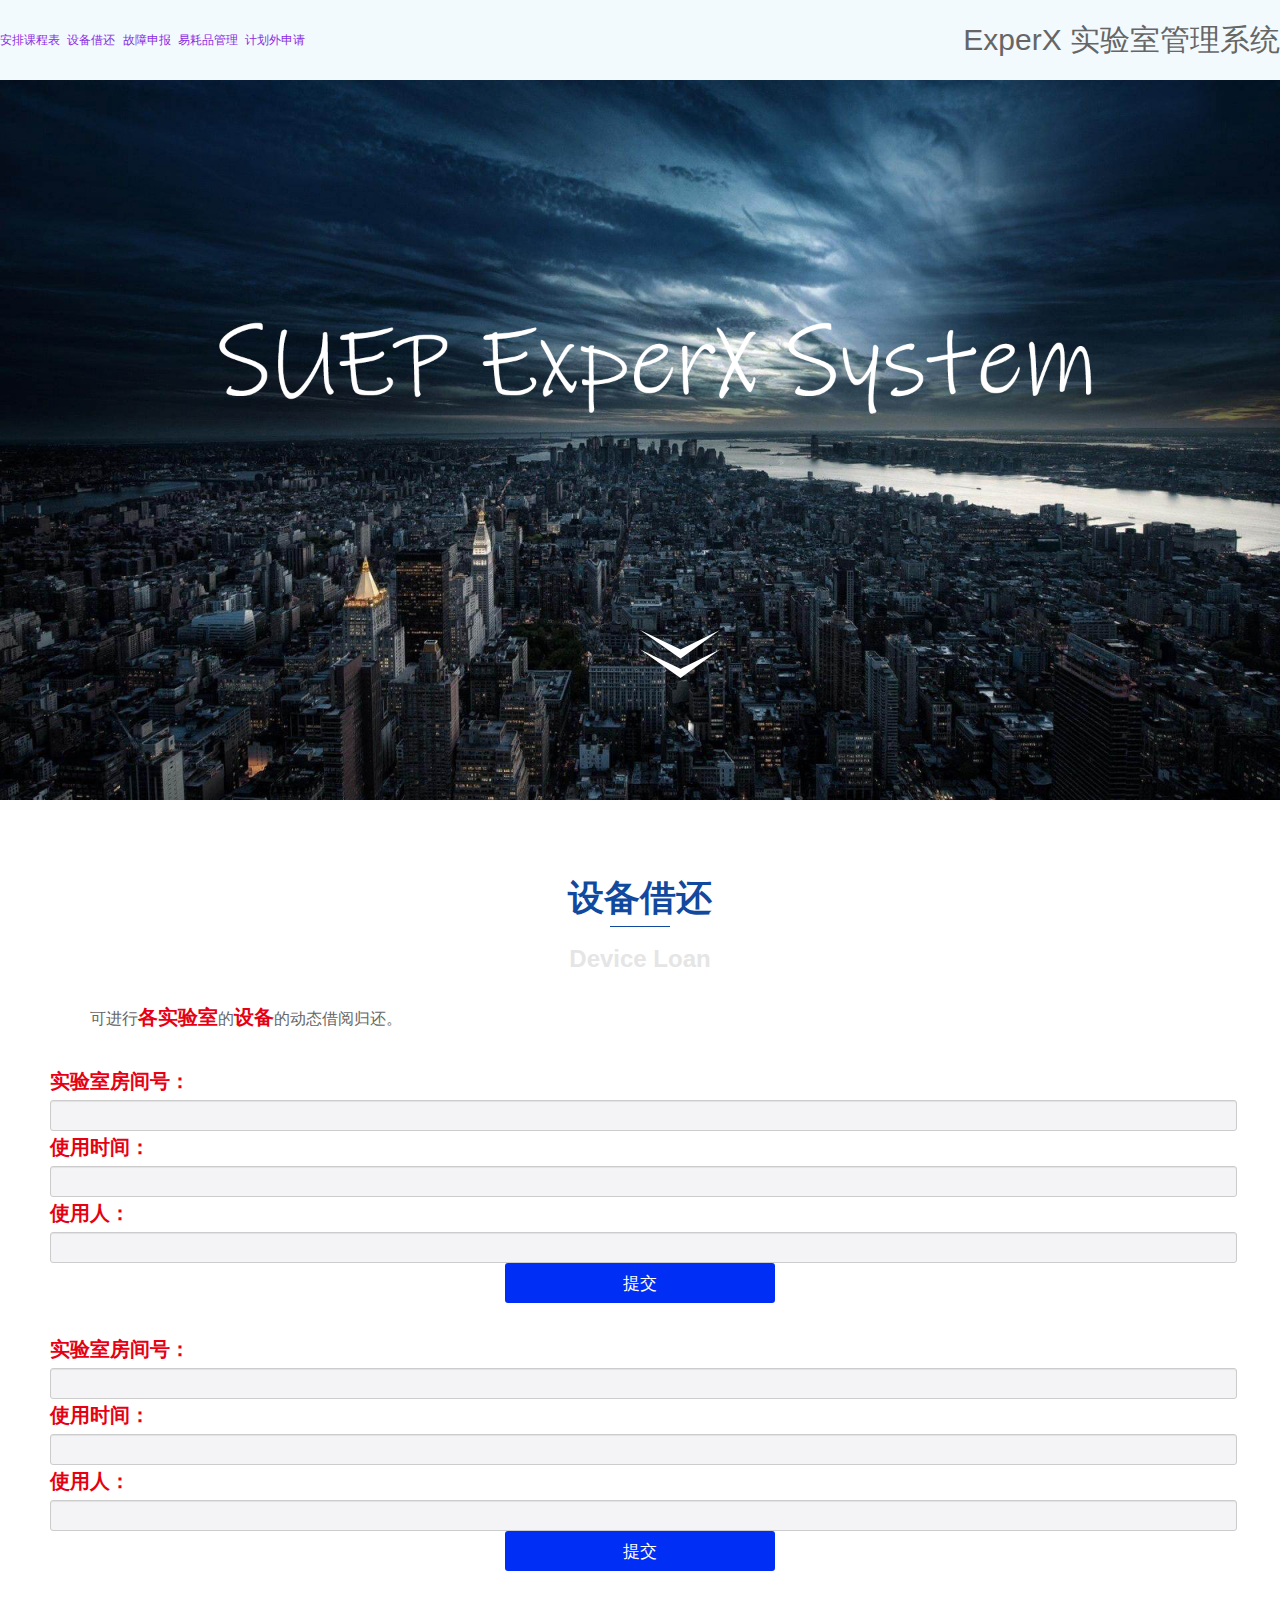
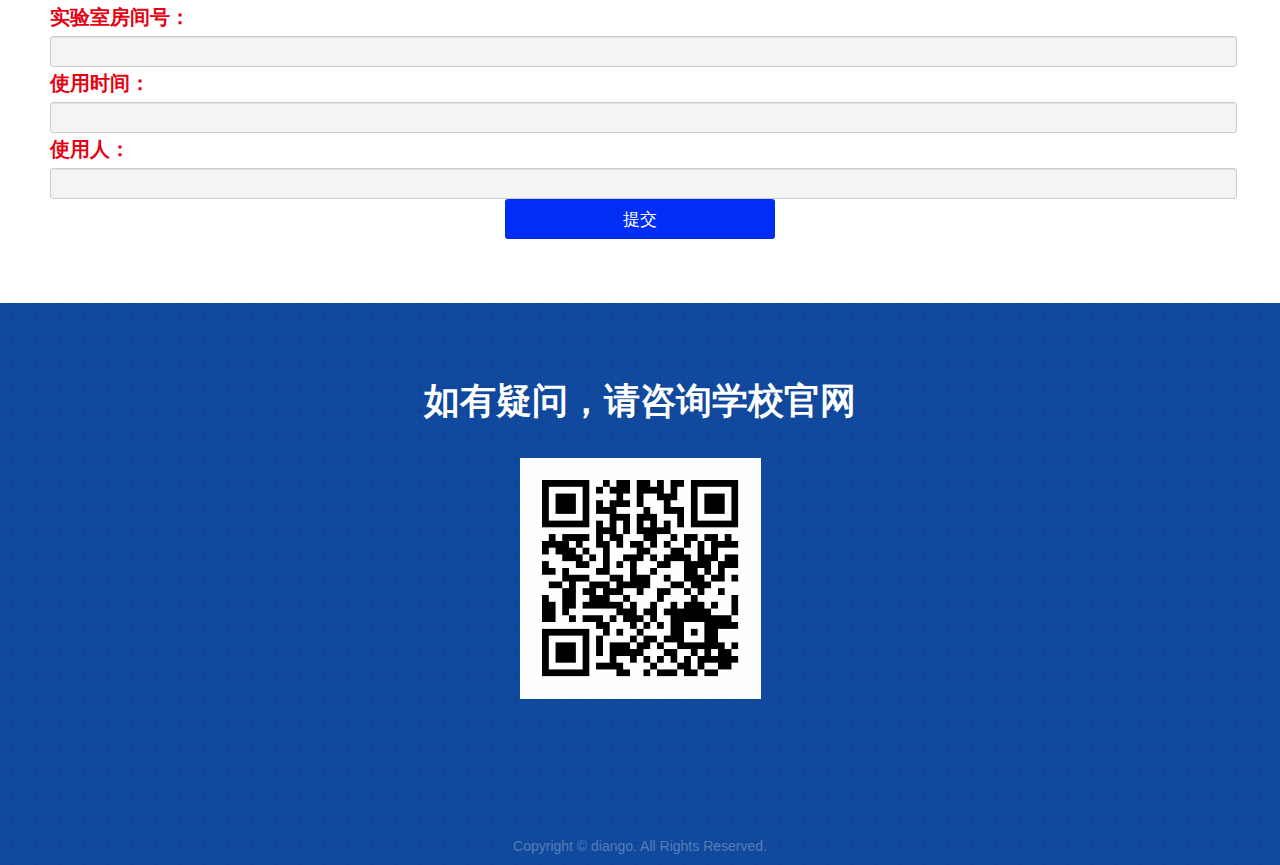
==== equipbr.html @ e17bd68e "init" ====
<!DOCTYPE html>
<html style="height: 100%">

<head lang="en">
    <meta charset="UTF-8">
    <meta name="viewport" content="width=device-width, initial-scale=1, user-scalable=no">
    <title>ExperX</title>
    <meta name="keywords" content="关键词">
    <link rel="stylesheet" href="css/swiper.css" />
    <link rel="stylesheet" href="css/index.css" />
    <link rel="stylesheet" href="css/phone.css" />
    <script src="js/rem.js"></script>
    <script src="js/swiper.js"></script>
    <script src="js/jquery.min.js"></script>
</head>

<body>
    <div class="header">
        <!-- <img src="img/logo.png"> -->
        <div class='contrl pc'>
            <ul>
                <li><a href="kcb.html">安排课程表</a></li>
                <li><a href="equipbr.html">设备借还</a></li>
                <li><a href="forerror.html">故障申报</a></li>
                <li><a href="yharrange.html">易耗品管理</a></li>
                <li><a href="outplan.html">计划外申请</a></li>
            </ul>
        </div>
        <h4 style="font-size:30px"><a href="index.html"> ExperX 实验室管理系统</a></h4>
        <!-- <div class="nav pc">
            <ul>
                <li><a href="#id1" class="nava">课程表</a></li>
                <li><a href="#id2" class="nava">账务文件</a></li>
                <li><a href="#id3" class="nava">设备查阅</a></li>
                <li><a href="#id4" class="nava">使用情况</a></li>
                <li><a href="#id5" class="nava">统计报表</a></li>
                <li><a href="#id6" class="nava">易耗审核</a></li>
                <li><a href="#id7" class="nava">消耗汇总</a></li>
            </ul>

        </div> -->

    </div>
    <div class="banner">
        <img src="img/banner.png">
    </div>
    <div class="slide pc">
        <img src="img/slidedown.png">
    </div>


    <div class="about part" id="id1">
        <div class="part-title">
            <h1>设备借还</h1>
            <p class="line"></p>
            <p class="en">Device Loan</p>
        </div>

        <p class="text">&nbsp; &nbsp; &nbsp; &nbsp; &nbsp;可进行<strong>各实验室</strong>的<strong>设备</strong>的动态借阅归还。

        </p>


        <!-- 不知道到时候实现返回的数据是啥样，从简还是  所以先这样8 -->
        <p class='text'>
            <strong>实验室房间号：</strong> <input type="text" name="roomid" class='input-text' />
            <strong>使用时间：</strong> <input type="text" name="time" class='input-text' />
            <strong>使用人：</strong> <input type="text" name="person" class='input-text' />
            <button type="submit" value="Submit" class="login-button" key=''>提交</button>

        </p>
        <p class='text'>
            <strong>实验室房间号：</strong> <input type="text" name="roomid" class='input-text' />
            <strong>使用时间：</strong> <input type="text" name="time" class='input-text' />
            <strong>使用人：</strong> <input type="text" name="person" class='input-text' />
            <button type="submit" value="Submit" class="login-button" key=''>提交</button>

        </p>
        <p class='text'>
            <strong>实验室房间号：</strong> <input type="text" name="roomid" class='input-text' />
            <strong>使用时间：</strong> <input type="text" name="time" class='input-text' />
            <strong>使用人：</strong> <input type="text" name="person" class='input-text' />
            <button type="submit" value="Submit" class="login-button" key=''>提交</button>

        </p>
        <br>
        <br>

        <br>
        <br>

    </div>

    <div class="footer">
        <h1>如有疑问，请咨询学校官网</h1>
        <img src="img/qrcode.png">

        <div class="copyright">Copyright © diango. All Rights Reserved.</div>
    </div>


</body>

<script>


</script>


</html>
---- css/index.css ----
html,
body,
div,
span,
applet,
object,
iframe,
h1,
h2,
h3,
h4,
h5,
h6,
p,
blockquote,
pre,
a,
abbr,
acronym,
address,
big,
cite,
code,
del,
dfn,
em,
img,
ins,
kbd,
q,
s,
samp,
small,
strike,
strong,
sub,
sup,
tt,
var,
b,
u,
i,
center,
dl,
dt,
dd,
ol,
ul,
li,
fieldset,
form,
label,
legend,
table,
caption,
tbody,
tfoot,
thead,
tr,
th,
td,
article,
aside,
canvas,
details,
embed,
figure,
figcaption,
footer,
header,
hgroup,
menu,
nav,
output,
ruby,
section,
summary,
time,
mark,
audio,
video {
    margin: 0;
    padding: 0;
    border: 0;
    font-size: 100%;
    font: inherit;
    vertical-align: baseline;
}

/* HTML5 display-role reset for older browsers */
article,
aside,
details,
figcaption,
figure,
footer,
header,
hgroup,
menu,
nav,
section {
    display: block;
}

* {
    outline: none;
}

.input-text {
    width: 100%;
    border: 1px solid #ccc;
    padding: 7px 0;
    background: #F4F4F7;
    border-radius: 3px;
    padding-left: 5px;
    -webkit-box-shadow: inset 0 1px 1px rgba(0, 0, 0, .075);
    box-shadow: inset 0 1px 1px rgba(0, 0, 0, .075);
    -webkit-transition: border-color ease-in-out .15s, -webkit-box-shadow ease-in-out .15s;
    -o-transition: border-color ease-in-out .15s, box-shadow ease-in-out .15s;
    transition: border-color ease-in-out .15s, box-shadow ease-in-out .15s
}

.input-text:focus {
    border-color: #66afe9;
    outline: 0;
    -webkit-box-shadow: inset 0 1px 1px rgba(0, 0, 0, .075), 0 0 8px rgba(102, 175, 233, .6);
    box-shadow: inset 0 1px 1px rgba(0, 0, 0, .075), 0 0 8px rgba(102, 175, 233, .6)
}

.login-button {
    /* 按钮美化 */
    width: 270px;
    /* 宽度 */
    height: 40px;
    /* 高度 */
    border-width: 0px;
    /* 边框宽度 */
    border-radius: 3px;
    /* 边框半径 */
    background: rgb(1, 46, 245);
    /* 背景颜色 */
    cursor: pointer;
    /* 鼠标移入按钮范围时出现手势 */
    outline: none;
    /* 不显示轮廓线 */
    font-family: Microsoft YaHei;
    /* 设置字体 */
    color: white;
    /* 字体颜色 */
    font-size: 17px;
    /* 字体大小 */
    display: block;
    margin: 0 auto
}

.login-button:hover {
    /* 鼠标移入按钮范围时改变颜色 */
    background: #5599FF;
}

body {
    line-height: 1;
    font-family: 'PingFang SC', 'Lantinghei SC', 'Microsoft YaHei', 'HanHei SC',
        'Helvetica Neue', 'Open Sans', Arial, 'Hiragino Sans GB', '微软雅黑',
        STHeiti, 'WenQuanYi Micro Hei', SimSun, 'Helvetica', sans-serif;
    color: #333;
}

ol,
ul {
    list-style: none;
}

blockquote,
q {
    quotes: none;
}

blockquote:before,
blockquote:after,
q:before,
q:after {
    content: '';
    content: none;
}

table {
    border-collapse: collapse;
    border-spacing: 0;
}

a,
.un,
.un:link,
.un:visited,
.un:hover,
.un:active {
    text-decoration: none;
    color: inherit;
}

body,
html {
    color: #666;
    background: #fff;
}

.slide {
    width: 100%;
    position: absolute;
    top: 70%;
    left: 50%;
}

.slide img {
    width: 80px;
    height: 48px;
}

.slide {
    display: inline-block;
    width: 30px;
    height: 30px;
    border-radius: 100%;
    animation-name: around;
    animation-duration: 1.5s;
    animation-timing-function: ease-in-out;
    /* animation-delay: 1s; */
    animation-iteration-count: infinite;
}

@keyframes around {
    from {
        transform: translateY(40px);
        opacity: 1;
    }

    to {
        transform: translateY(120px);
        opacity: 0;
    }
}

.mobile {
    display: none;
}

.banner {
    width: 100%;
    font-size: 0;
    padding-top: 80px;
}

.banner img {
    width: 100%;
}

body {
    min-width: 1200px;
    font-size: 0;
}

.part-title {
    padding-top: 80px;
    text-align: center;
    user-select: none;
}

.part-title h1 {
    font-size: 36px;
    font-weight: bold;
    color: rgba(16, 73, 157, 1);
}

.part-title .line {
    margin: 10px auto 0;
    width: 60px;
    height: 1px;
    background: rgba(16, 73, 157, 1);
}

.part-title .en {
    margin-top: 20px;
    font-size: 24px;
    font-weight: bold;
    color: rgba(229, 229, 229, 1);
}

.white {
    color: #fff !important;
}

.white-bg {
    background: #fff !important;
}

.about {
    margin: 0 auto;
    width: 1180px;
}

.about .text {
    margin-top: 30px;
    font-size: 16px;
    vertical-align: bottom;
    line-height: 32px;
}

.area .text {
    margin-top: 30px;
    font-size: 16px;
    vertical-align: bottom;
    line-height: 32px;
}

.area .text strong {
    color: #e60012;
    font-size: 20px;
    font-weight: bold;
}

.about .text strong {
    color: #e60012;
    font-size: 20px;
    font-weight: bold;
}

.about .honor-item {
    box-sizing: border-box;
    padding-left: 30px;
    width: 295px;
    height: 100px;
    display: inline-block;
    border: 1px solid #10499d;
}

.about .honor {
    font-size: 0;
    margin: 40px 0;
}

.about .honor-item:first-child {
    background: #10499d;
}

.about .honor-item .wrapper {
    width: 100%;
    height: 100%;
    display: flex;
    align-items: center;
}

.about .honor-item img {
    width: 48px;
    margin-right: 20px;
}

.about .honor-item p {
    font-size: 14px;
    line-height: 21px;
}

.about .honor-item p strong {
    font-size: 24px;
    font-weight: bold;
    color: rgba(51, 51, 51, 1);
}

.about .honor-item p span {
    color: rgba(153, 153, 153, 1);
}

.about .win {
    margin-top: 56px;
    font-size: 0;
}

.about .win-item {
    margin-left: 30px;
    display: inline-block;
    width: 268px;
    height: 191px;
    box-sizing: border-box;
    position: relative;
    border: 1px solid #e60012;
    vertical-align: top;
}

.about .win-item:first-child {
    margin-left: 12px;
}

.win-item img {
    padding-bottom: 10px;
    width: 24px;
    background: #fff;
    position: absolute;
    left: -12px;
    top: -12px;
}

.win-title {
    padding-left: 0.5em;
    padding-right: 1em;
    font-size: 16px;
    font-weight: bold;
    color: rgba(230, 0, 18, 1);
    position: absolute;
    left: 12px;
    top: -10px;
    background: #fff;
    line-height: 20px;
}

.win-item .wrapper {
    height: 100%;
    display: flex;
    justify-content: center;
    align-items: center;
    text-align: center;
    font-size: 14px;
    color: rgba(230, 0, 18, 1);
    line-height: 24px;
}

.area {
    margin-top: 87px auto;
    padding-top: 63px;
    min-height: 300px;
    background: #1a202b;

}

.area .wrapper {
    margin: 0 auto;
    width: 964px;
    font-size: 0;
}

.area img {
    width: 480px;
}

.area .content {
    padding-top: 36px;
    display: inline-block;
    margin-left: 60px;
    vertical-align: top;
}

.area .content .title {
    font-size: 48px;
    font-weight: bold;
    color: rgba(255, 255, 255, 1);
}

.area .content .line {
    margin-top: 30px;
    width: 140px;
    height: 2px;
    background: rgba(255, 255, 255, 1);
}

.area .content .text {
    margin-top: 50px;
    width: 423px;
    font-size: 24px;
    color: rgba(255, 255, 255, 1);
    line-height: 48px;
}

.area .mainzhangwu {
    display: table;
    margin: 0 auto
}

/* 添加 */
.zhangcontent {
    display: table;
    margin: 0 auto
}

.equipchayue {
    display: table;
    margin: 0 auto
}

.yihaosh {
    display: table;
    margin: 0 auto
}

.huizong {
    display: table;
    margin: 0 auto
}

.huizong .text {
    margin-top: 30px;
    font-size: 16px;
    vertical-align: bottom;
    line-height: 32px;
}

.huizong .text strong {
    color: #e60012;
    font-size: 20px;
    font-weight: bold;
}

.yihaosh .text {
    margin-top: 30px;
    font-size: 16px;
    vertical-align: bottom;
    line-height: 32px;
}

.yihaosh .text a {
    color: blueviolet;
    font-size: 20px bold;
}

.equipchayue .text {
    margin-top: 30px;
    font-size: 16px;
    vertical-align: bottom;
    line-height: 32px;
}

.equipchayue .text strong {
    color: #e60012;
    font-size: 20px;
    font-weight: bold;
}

.benefit-list .content {
    padding-top: 36px;
    display: inline-block;
    margin-left: 5px;
    vertical-align: top;
}

.benefit-list .content .text {
    margin-top: 10px;
    font-size: 12px;
    vertical-align: bottom;
    line-height: 10px;
}

.fenbu {
    margin: 0 auto;
    display: block;
    max-width: 1380px;
    width: 100%;
}

.proj {
    background: #f3fafe;
    position: relative;
    padding-bottom: 80px;
}

.proj-item {
    width: 280px;
    /*设为固定值*/
    background: white;
    text-align: center;
    height: 328px;
}

.proj-item img {
    width: 260px;
    height: 172px;
    margin-top: 10px;
}

.proj-item h1 {
    font-size: 14px;
    font-weight: bold;
    color: rgba(51, 51, 51, 1);
    line-height: 18px;
    padding: 10px 0;
}

.proj-item p {
    font-size: 12px;
    font-weight: 400;
    color: rgba(51, 51, 51, 1);
    line-height: 22px;
    width: 270px;
    margin: auto;
}

.proj-swiper {
    margin: 40px auto 0;
    width: 1180px;
    overflow: hidden;
}

.proj-button-prev {
    width: 60px;
    height: 60px;
    background: url(../img/right.png) no-repeat;
    background-size: cover;
    position: absolute;
    top: 334px;
    right: 50%;
    transform: rotate(180deg) translate(610px, 0px);
}

.proj-button-next {
    width: 60px;
    height: 60px;
    background: url(../img/right.png) no-repeat;
    background-size: cover;
    position: absolute;
    top: 334px;
    right: 50%;
    transform: translate(670px, 0px);
}

.culture img {
    display: block;
    width: 1180px;
    margin: 67px auto 51px;
}

.manage {
    background: rgba(243, 250, 254, 1);
    padding-bottom: 82px;
}

.manage .text {
    margin: 18px auto 0;
    width: 796px;
    font-size: 18px;
    line-height: 28px;
    text-align: center;
}

.manage .pasce {
    margin: 40px auto 0;
    display: block;
    width: 499px;
}

.subtitle {
    margin-top: 80px;
    font-size: 24px;
    font-weight: bold;
    color: rgba(16, 73, 157, 1);
    text-align: center;
}

.subline {
    margin: 11px auto 0;
    width: 80px;
    height: 1px;
    background: rgba(16, 73, 157, 1);
}

.manage .activity,
.manage .prod {
    margin: 40px auto 0;
    width: 1180px;
    display: flex;
    justify-content: space-between;
}

.manage .activity li {
    width: 280px;
    height: 236px;
    background: rgba(255, 255, 255, 1);
    border-radius: 4px;
}

.manage .activity li img {
    margin: 10px 10px 0;
    width: 260px;
}

.manage .activity li p {
    margin-top: 20px;
    font-size: 14px;
    font-weight: bold;
    color: rgba(51, 51, 51, 1);
    text-align: center;
}

.manage .prod li {
    width: 280px;
    height: 268px;
    background: rgba(255, 255, 255, 1);
    border-radius: 4px;
}

.manage .prod li img {
    margin: 10px 10px 0;
    width: 260px;
}

.manage .prod li h1 {
    margin-top: 20px;
    font-size: 14px;
    font-weight: bold;
    color: rgba(51, 51, 51, 1);
    text-align: center;
}

.manage .prod li p {
    margin-top: 14px;
    font-size: 12px;
    text-align: center;
}

.plan {
    margin: 0 auto;
    width: 1180px;
    padding-bottom: 133px;
}

.plan .text {
    margin-top: 40px;
    font-size: 16px;
    line-height: 24px;
}

.plan-list {
    display: flex;
    flex-wrap: wrap;
    justify-content: space-between;
}

.plan-list li {
    margin-top: 80px;
    width: 360px;
    font-size: 0;
}

.plan-list .index {
    display: inline-block;
    width: 80px;
    height: 80px;
    border-radius: 10px;
    line-height: 80px;
    text-align: center;
    vertical-align: top;
}

.plan-list .index img {
    width: 20px;
    vertical-align: middle;
}

.plan-list .content {
    margin-left: 20px;
    display: inline-block;
}

.plan-list .content h1 {
    font-size: 24px;
    font-weight: bold;
}

.plan-list .content p {
    margin-top: 10px;
    width: 260px;
    font-size: 14px;
    color: rgba(153, 153, 153, 1);
    line-height: 24px;
}

.plan-list li:nth-child(1) .index {
    background: #ffbb4e;
}

.plan-list li:nth-child(2) .index {
    background: #59d35d;
}

.plan-list li:nth-child(3) .index {
    background: #ff964d;
}

.plan-list li:nth-child(4) .index {
    background: #21d0c4;
}

.plan-list li:nth-child(5) .index {
    background: #e25454;
}

.plan-list li:nth-child(6) .index {
    background: #4d9fff;
}

.plan .pipe {
    margin-top: 40px;
    width: 100%;
}

.benefit {
    padding-bottom: 40px;
    background: url(../img/benefit.png) no-repeat;
    background-size: 100%;
    /* background-position: top; */
}

.benefit-list {
    margin: 80px auto 0;
    width: 1180px;
    display: flex;
    justify-content: space-between;
}

.benefit-list li {
    width: 280px;
    height: 406px;
    background: rgba(255, 255, 255, 1);
    border-radius: 4px;
    overflow: hidden;
}

.benefit-list li .title {
    height: 80px;
    line-height: 80px;
    text-align: center;
    font-size: 16px;
    font-weight: bold;
    color: rgba(255, 255, 255, 1);
}

.benefit-list li .content {
    padding: 20px 30px 0;
    font-size: 14px;
    color: rgba(0, 0, 0, 1);
    line-height: 24px;
}

.benefit-list li:nth-child(1) .title {
    background: #ffbb4e;
}

.benefit-list li:nth-child(2) .title {
    background: #59d35d;
}

.benefit-list li:nth-child(3) .title {
    background: #21d0c4;
}

.benefit-list li:nth-child(4) .title {
    background: #4d9fff;
}

.job {
    padding-bottom: 80px;
}

.job .detail {
    margin: 80px auto 0;
    width: 1180px;
    font-size: 0;
    display: flex;
    justify-content: space-between;
    color: #333;
}

.job .detail .item {
    width: 100%;
    height: 363px;
    background: rgba(240, 246, 255, 1);
    border-radius: 4px;
    box-sizing: border-box;
    padding: 40px 40px 0 40px;
}

.job .detail .item h1 {
    font-size: 24px;
    font-weight: bold;
}

.job .detail .item .list {
    margin-top: 20px;
}

.job .detail .item .list li {
    margin-top: 25px;
}

.job .detail .item .list li:first-child {
    margin-top: 0;
}

.job .detail .item .list li img {
    position: relative;
    top: 6px;
    width: 8px;
    vertical-align: top;
}

.job .detail .item .list li span {
    margin-left: 22px;
    font-size: 16px;
    font-weight: bold;
    vertical-align: top;
    line-height: 24px;
}

.job .detail .item .list li p {
    max-width: 369px;
    margin-left: 16px;
    display: inline-block;
    font-size: 16px;
    line-height: 24px;
    vertical-align: top;
}

.job .place {
    margin-top: 20px;
    text-align: center;
    font-size: 16px;
    color: rgba(16, 73, 157, 1);
}

.job .place2 {
    display: none;
}

.job .place strong {
    font-weight: bold;
}

.proc {
    margin-top: 1rem;
}

.proc {
    padding-bottom: 110px;
    background: #f3fafe;
}

.proc img {
    display: block;
    margin: 50px auto 0;
    width: 1062px;
}

.footer {
    height: 562px;
    background: url(../img/bg-block.png);
    background-size: 24px 24px;
    text-align: center;
    position: relative;
}

.footer h1 {
    padding-top: 80px;
    font-size: 36px;
    font-weight: bold;
    color: rgba(255, 255, 255, 1);
}

.footer img {
    width: 241px;
    margin-top: 39px;
}

.footer p {
    margin-top: 29px;
    font-size: 16px;
    color: rgba(255, 255, 255, 1);
}

.header {
    margin: 0 auto;
    width: 1200px;
    height: 80px;
    display: flex;
    justify-content: space-between;
    align-items: center;
    background: rgba(243, 250, 254, 1);
    width: 100%;
}

.header .contrl {
    width: 325px;
    height: 100%
}

.header .contrl ul {
    display: flex;
    justify-content: space-between;
    align-items: center;
    height: 100%;
    padding-right: 20px;
}

.header .contrl li {
    color: blueviolet;
    font-size: 12px;
    cursor: pointer;
    user-select: none;
}

.header .nav.pc {
    width: 690px;
    height: 100%;
}


.header {
    position: fixed;
    top: 0;
    left: 0;
    z-index: 99;
}

.nav.pc ul {
    display: flex;
    justify-content: space-between;
    align-items: center;
    height: 100%;
    padding-right: 20px;
}

.nav.pc li {
    font-size: 20px;
    cursor: pointer;
    user-select: none;
}

.copyright {
    position: absolute;
    left: 0;
    right: 0;
    margin: auto;
    bottom: 12px;
    text-align: center;
    font-size: 14px;
    color: rgba(255, 255, 255, 0.3);
}
---- css/phone.css ----
@media screen and (max-width: 776px) {
    html,
    body {
        width: 100%;
        min-width: 0;
        overflow-x: hidden;
        overflow-y: auto;
    }

    .pc {
        display: none;
    }

    .mobile {
        display: block;
    }
    .banner {
        padding-top: 1.24rem;
    }
    .nav-mobile-button {
        float: right;
        padding: 9px 10px;
        margin-top: 8px;
        margin-right: 15px;
        background-color: transparent;
        border: 1px solid transparent;
        outline: none;
    }
    .nav-mobile-button .icon-bar {
        display: block;
        margin-top: 4px;
        width: 22px;
        height: 3px;
        background: #2e14f4;
        border-radius: 1px;
    }
    /* 菜单栏 */

    a {
        text-decoration: none;
    }
    .left {
        float: left;
    }
    .right {
        float: right;
    }
    .clear {
        clear: both;
    }
    .mHeader {
        position: fixed;
        height: 50px;
        z-index: 100;
        width: 100%;
        /* background: black; */
        top: 0px;
        left: 0px;
    }
    .mIcon {
        width: 50px;
        height: 50px;
        padding: 3px 10px;
        position: fixed;
        right: 0;
        z-index: 200;
    }
    .controlIcon {
        display: block;
        width: 35px;
        height: 3px;
        margin-top: 8px;
        margin-bottom: 8px;
        transition: all 0.4s ease;
        background: #00c8fa;
    }
    .mIconActive .controlIcon:nth-child(1) {
        animation: 0.5s ease-out forwards animate1;
        -webkit-animation: 0.5s ease-out forwards animate1;
    }
    .mIconActive .controlIcon:nth-child(2) {
        opacity: 0;
    }
    .mIconActive .controlIcon:nth-child(3) {
        animation: 0.5s ease-out forwards animate2;
        -webkit-animation: 0.5s ease-out forwards animate2;
    }
    .mIconClose .controlIcon:nth-child(1) {
        animation: 0.5s ease-out forwards animate3;
        -webkit-animation: 0.5s ease-out forwards animate3;
    }
    .mIconClose .controlIcon:nth-child(2) {
        opacity: 1;
    }
    .mIconClose .controlIcon:nth-child(3) {
        animation: 0.5s ease-out forwards animate4;
        -webkit-animation: 0.5s ease-out forwards animate4;
    }
    @-webkit-keyframes animate1 {
        0% {
            -webkit-transform: rotate(0deg) translateY(0px);
        }
        100% {
            -webkit-transform: rotate(45deg) translateY(8px) translateX(8px);
        }
    }
    @keyframes animate1 {
        0% {
            transform: rotate(0deg) translateY(0px);
        }
        100% {
            transform: rotate(45deg) translateY(8px) translateX(8px);
        }
    }
    @-webkit-keyframes animate2 {
        0% {
            -webkit-transform: rotate(0deg) translateY(0px);
        }
        100% {
            -webkit-transform: rotate(-45deg) translateY(-8px) translateX(8px);
        }
    }
    @keyframes animate2 {
        0% {
            transform: rotate(0deg) translateY(0px);
        }
        100% {
            transform: rotate(-45deg) translateY(-8px) translateX(8px);
        }
    }
    @-webkit-keyframes animate3 {
        0% {
            -webkit-transform: rotate(45deg) translateY(8px) translateX(8px);
        }
        100% {
            -webkit-transform: rotate(0deg) translateY(0px);
        }
    }
    @keyframes animate3 {
        0% {
            transform: rotate(45deg) translateY(8px) translateX(8px);
        }
        100% {
            transform: rotate(0deg) translateY(0px);
        }
    }
    @-webkit-keyframes animate4 {
        0% {
            -webkit-transform: rotate(-45deg) translateY(-8px) translateX(8px);
        }
        100% {
            -webkit-transform: rotate(0deg) translateY(0px);
        }
    }
    @keyframes animate4 {
        0% {
            transform: rotate(-45deg) translateY(-8px) translateX(8px);
        }
        100% {
            transform: rotate(0deg) translateY(0px);
        }
    }
    .mLogo {
        width: 104px;
        height: 26px;
        margin: 10px auto;
        position: relative;
        z-index: 10;
    }
    .mLogo img {
        width: 104px;
        height: 26px;
    }
    .mMenu {
        position: fixed;
        top: 0px;
        padding-top: 50px;
        background: #10499d;
        z-index: 9;
        width: 100%;
        border-bottom-right-radius: 4px;
        border-top-right-radius: 4px;
        text-align: center;
    }
    .mMenu ul {
        padding-left: 0px;
        height: 100vh;
        display: flex;
        flex-direction: column;
        justify-content: center;
    }
    .mMenu ul li a {
        display: block;
        height: 50px;
        line-height: 50px;
        color: #dde1e4;
        text-decoration: none;
        padding-left: 10px;
    }

    /* .content {
        padding-top: 0.67rem;
        padding-left: 0.3rem;
        padding-right: 0.3rem;
        padding-bottom: 138px;
        margin: 0 auto;
        width: 100%;
        box-sizing: border-box;
        font-size: 0;
    } */

    .content-title {
        margin-bottom: 0.18rem;
        font-size: 0.36rem;
        font-weight: bold;
        color: #10499d;
        text-align: center;
    }

    .subtitle {
        margin-top: 0.8rem;
        font-size: 0.24rem;
        font-weight: bold;
        line-height: 0.36rem;
        color: #10499d;
        text-align: center;
    }
    .subline {
        margin: 0.11rem auto 0;
        width: 0.8rem;
        height: 0.02rem;
        background: rgba(16, 73, 157, 1);
    }
    .manage .activity,
    .manage .prod {
        margin: 0.72rem auto 0;
        width: 6.86rem;
        display: flex;
        justify-content: space-between;
        flex-wrap: wrap;
    }
    .manage .activity li img {
        margin: 0.12rem 0.12rem 0;
        width: 3.12rem;
    }
    .manage .activity li p {
        margin-top: 0.2rem;
        font-size: 0.168rem;
        font-weight: bold;
        color: rgba(51, 51, 51, 1);
        text-align: center;
    }
    .manage .prod li img {
        margin: 0.12rem 0.12rem 0;
        width: 3.12rem;
    }
    .manage .prod li h1 {
        margin-top: 0.12rem;
        font-size: 0.144rem;
        font-weight: bold;
        line-height: 0.264rem;
        color: rgba(51, 51, 51, 1);
        text-align: center;
    }
    .manage .prod li p {
        margin-top: 0.12rem;
        font-size: 0.144rem;
        text-align: center;
        max-width: 3.12rem;
    }
    .plan {
        margin: 0 auto;
        width: 100%;
    }
    .part-title {
        padding-top: 0.8rem;
        text-align: center;
        user-select: none;
    }

    .line {
        display: block;
        width: 0.72rem;
        height: 0.04rem;
        background: rgba(52, 134, 130, 1);
    }
    .proj {
        background: #f3fafe;
        position: relative;
        padding-bottom: 0.8rem;
    }
    .center {
        margin: 0.3rem auto 0;
    }

    .white {
        color: #fff;
    }

    .about {
        padding: 0 0.34rem 0.5rem 0.34rem;
        width: 100%;
        box-sizing: border-box;
    }

    .jianzhu {
        display: block;
        width: 2.82rem;
        margin: 0 auto 0.6rem;
        position: relative;
        top: -0.68rem;
    }

    .part-title {
        padding-top: 0.8rem;
        text-align: center;
        padding-bottom: 0.52rem;
    }
    .part-title h1 {
        font-size: 0.36rem;
        font-weight: bold;
        color: rgba(16, 73, 157, 1);
    }
    .part-title .line {
        margin: 0.1rem auto 0;
        width: 0.8rem;
        height: 0.01rem;
        background: rgba(16, 73, 157, 1);
    }
    .part-title .en {
        margin-top: 0.2rem;
        font-size: 0.24rem;
        font-weight: bold;
        color: rgba(229, 229, 229, 1);
    }
    .about .text {
        display: inline-block;
        width: 100%;
        vertical-align: top;
        margin-left: 0;
        color: #333333;
        font-size: 0.24rem;
        line-height: 0.48rem;
        text-align: justify;
        margin-top: 0;
    }

    .about .title {
        display: block;
        width: 100%;
        text-align: center;
        font-size: 0.32rem;
        font-weight: bold;
        color: rgba(255, 255, 255, 1);
    }

    /* .about .line {
        display: block;
        margin-top: .3rem;
        margin-left: auto;
        margin-right: auto;
    } */

    .about .text strong {
        color: #e60012;
        font-size: 0.32rem;
        font-weight: bold;
    }
    .about .honor {
        font-size: 0;
        margin: 0.4rem 0;
    }
    .about .honor-item {
        box-sizing: border-box;
        padding-left: 0.3rem;
        width: 3.4rem;
        height: 1rem;
        display: inline-block;
        border: 0.01rem solid #10499d;
    }
    .about .honor-item .wrapper {
        width: 100%;
        height: 100%;
        display: flex;
        align-items: center;
    }
    .about .honor-item p {
        font-size: 0.18rem;
        line-height: 0.28rem;
    }
    .about .honor-item p strong {
        font-size: 0.24rem;
        font-weight: bold;
        color: rgba(51, 51, 51, 1);
    }
    .about .honor-item img {
        width: 0.48rem;
        margin-right: 0.2rem;
    }
    .about .win {
        margin-top: 0.64rem;
        font-size: 0;
    }

    .about .win-item {
        margin-left: 0.3rem;
        display: inline-block;
        width: 6.62rem;
        height: 3.82rem;
        box-sizing: border-box;
        position: relative;
        border: 0.01rem solid #e60012;
        vertical-align: top;
        margin-top: 0.64rem;
    }
    .about .win-item:first-child {
        margin-left: 0.3rem;
    }
    .about-content {
        margin-top: 0.35rem;
    }
    .win-item img {
        padding-bottom: 0.1rem;
        width: 0.48rem;
        background: #fff;
        position: absolute;
        left: -0.24rem;
        top: -0.24rem;
    }
    .win-item .wrapper {
        height: 100%;
        width: 4.64rem;
        margin: 0 auto;
        display: flex;
        justify-content: center;
        align-items: center;
        text-align: center;
        font-size: 0.28rem;
        color: rgba(230, 0, 18, 1);
        line-height: 0.48rem;
    }
    .win-title {
        padding-left: 0.5em;
        padding-right: 2em;
        font-size: 0.32rem;
        font-weight: bold;
        color: rgba(230, 0, 18, 1);
        position: absolute;
        left: 0.24rem;
        top: -0.2rem;
        background: #fff;
        line-height: 0.4rem;
    }
    .area {
        margin-top: 0;
        height: 100%;
        padding-top: 0.32rem;
        background: #1a202b;
    }
    .area .wrapper {
        margin: 0 auto;
        width: 6.86rem;
        font-size: 0;
    }
    .area img {
        width: 6.86rem;
    }
    .area .content {
        padding-top: 0.4rem;
        padding-bottom: 0.6rem;
        display: inline-block;
        margin-left: 0;
        vertical-align: top;
    }
    .area .content .title {
        font-size: 0.48rem;
        line-height: 0.72rem;
        font-weight: bold;
        color: rgba(255, 255, 255, 1);
    }
    .area .content .line {
        margin-top: 0.4rem;
        width: 1.4rem;
        height: 0.02rem;
        background: rgba(255, 255, 255, 1);
    }
    .area .content .text {
        margin-top: 0.4rem;
        width: 100%;
        font-size: 0.24rem;
        color: rgba(255, 255, 255, 1);
        line-height: 0.48rem;
    }

    .proj-swiper {
        margin: 0 auto 0;
        height: 6.56rem;
        width: 22.68rem;
        overflow: hidden;
    }
    .swiper-wrapper {
        position: relative;
        width: 100%;
        height: 100%;
        z-index: 1;
        display: flex;
        transition-property: transform;
        box-sizing: content-box;
    }
    .proj-item {
        width: 5.6rem;
        background: white;
        text-align: center;
        height: 6.56rem;
    }
    .proj-item img {
        width: 5.2rem;
        height: 3.44rem;
        margin-top: 0.2rem;
    }
    .proj-item h1 {
        font-size: 0.28rem;
        font-weight: bold;
        color: rgba(51, 51, 51, 1);
        line-height: 0.36rem;
        padding: 0.2rem 0;
    }
    .proj-item p {
        font-size: 0.24rem;
        font-weight: 400;
        color: rgba(51, 51, 51, 1);
        line-height: 0.44rem;
        width: 5.2rem;
        margin: auto;
    }

    .culture img {
        display: block;
        width: 7.08rem;
        margin: 0 auto 0.82rem;
    }
    .manage .pasce {
        margin: 0 auto;
        display: block;
        width: 5.99rem;
    }
    .manage .activity li {
        width: 3.36rem;
        height: 2.83rem;
        background: rgba(255, 255, 255, 1);
        border-radius: 0.04rem;
    }
    .manage .prod li {
        width: 3.36rem;
        height: 3.216rem;
        background: rgba(255, 255, 255, 1);
        border-radius: 0.04rem;
    }
    .manage .text {
        margin: 0.8rem auto 0;
        width: 6.84rem;
        font-size: 0.32rem;
        line-height: 0.56rem;
        text-align: center;
        color: #333333;
    }
    .plan .text {
        margin: 0 auto;
        margin-top: 0;
        font-size: 0.24rem;
        line-height: 0.36rem;
        width: 6.84rem;
    }
    .plan .pipe {
        margin-top: 0.4rem;
        width: 100%;
    }
    .plan-list {
        display: flex;
        flex-wrap: wrap;
        justify-content: center;
    }
    .plan-list li {
        margin-top: 0.8rem;
        margin-left: 0.2rem;
        width: 3.3rem;
        font-size: 0;
    }
    .plan-list .index img {
        width: 0.2rem;
        vertical-align: middle;
    }
    .plan-list .index {
        display: inline-block;
        width: 0.8rem;
        height: 0.8rem;
        border-radius: 0.1rem;
        line-height: 0.8rem;
        text-align: center;
        vertical-align: top;
    }
    .plan-list .content {
        margin-left: 0.2rem;
        display: inline-block;
    }
    .plan-list .content h1 {
        font-size: 0.24rem;
        font-weight: bold;
    }
    .plan-list .content p {
        margin-top: 0.1rem;
        width: 2.3rem;
        font-size: 0.18rem;
        color: rgba(153, 153, 153, 1);
        line-height: 0.24rem;
    }

    .benefit {
        padding-bottom: 0.6rem;
        background: url(../img/treatment.png) no-repeat;
        background-size: auto;
        background-position: bottom;
    }
    .benefit-list {
        margin: 0.8rem auto 0;
        width: 7.04rem;
        display: flex;
        flex-wrap: wrap;
        justify-content: space-between;
    }
    .benefit-list li {
        width: 3.4rem;
        height: 4.88rem;
        background: rgba(255, 255, 255, 1);
        border-radius: 0.04rem;
        overflow: hidden;
        margin-bottom: 0.2rem;
    }
    .benefit-list li .title {
        height: 0.8rem;
        line-height: 0.8rem;
        text-align: center;
        font-size: 0.24rem;
        font-weight: bold;
        color: rgba(255, 255, 255, 1);
    }
    .benefit-list li .content {
        padding: 0.4rem 0.2rem 0;
        font-size: 0.2rem;
        color: rgba(0, 0, 0, 1);
        line-height: 0.28rem;
    }
    .part {
        margin-top: 0;
    }

    .condition-list {
        margin-top: 1.05rem;
        display: flex;
        flex-wrap: wrap;
        justify-content: space-between;
    }

    .condition-list li {
        margin-right: 0;
        margin-bottom: 0.6rem;
        width: 3.2rem;
        height: 3.2rem;
        border-radius: 0.04rem;
        box-sizing: border-box;
        padding: 0.85rem 0.2rem 0;
    }

    .condition-list li .index {
        position: absolute;
        left: 0.3rem;
        top: -0.36rem;
        font-size: 0.72rem;
        font-weight: bold;
        color: rgba(52, 134, 130, 1);
    }

    .condition-list li p {
        font-size: 0.24rem;
        line-height: 0.36rem;
    }

    .condition-list .full-line {
        padding-top: 0.85rem;
        padding-left: 0.2rem;
        padding-right: 0.15rem;
        box-sizing: border-box;
        width: 100%;
        height: 4.6rem;
    }

    .condition-list .shenti span {
        margin-top: 0.24rem;
        font-size: 0.22rem;
        line-height: 1;
        display: block;
    }

    .left65 {
        margin-left: 0;
    }

    .profession ul {
        margin-top: 0.85rem;
        padding: 0 0;
        display: block;
    }

    .profession ul img {
        width: 0.64rem;
    }

    .profession ul li {
        display: inline-block;
        width: 100%;
        text-align: center;
    }

    .profession ul li:nth-child(2) {
        margin-top: 0.55rem;
    }

    .profession ul li .global-text {
        margin-top: 0.44rem;
        text-align: left;
    }

    .pro-title {
        margin-top: 0.2rem;
        font-size: 0.28rem;
        font-weight: bold;
        color: rgba(52, 134, 130, 1);
    }

    .global-text {
        font-size: 0.24rem;
        color: rgba(102, 102, 102, 1);
        line-height: 0.36rem;
    }

    .tip {
        margin: 0.58rem 0 0;
        font-size: 0.24rem;
        color: rgba(52, 134, 130, 1);
    }

    .unit {
        margin-top: 1.24rem;
        padding: 0 0;
    }

    .unit .global-text {
        margin-top: 0.75rem;
    }

    .proc {
        margin-top: 1rem;
    }

    .proc .timeline {
        margin-top: 1rem;
        width: 100%;
    }

    .proc .baoming {
        margin: 1 auto 0;
        width: 100%;
    }

    .baoming h2 {
        font-size: 0.28rem;
    }

    .baoming p {
        margin-top: 0.5rem;
    }

    .ziliao {
        margin-top: 1rem;
    }

    .ziliao ul {
        margin-top: 0.88rem;
    }

    .ziliao li {
        width: 100%;
        margin: 0 auto 0.75rem;
        text-align: center;
    }

    .ziliao .ziliao-title {
        margin-top: 0.2rem;
        font-size: 0.28rem;
        font-weight: bold;
        color: rgba(52, 134, 130, 1);
        text-align: center;
    }

    .ziliao img {
        width: 0.48rem;
    }

    .ziliao li p {
        margin-top: 0.45rem;
        text-align: left;
    }

    .desc {
        margin-top: 0.9rem;
        width: 100%;
        margin-left: auto;
        margin-right: auto;
    }

    .desc .list {
        margin-top: 120px;
        display: flex;
        justify-content: space-between;
        flex-wrap: wrap;
    }

    .desc-block {
        margin-bottom: 0.85rem;
        display: inline-block;
        width: 3.2rem;
        height: 3.2rem;
        border-radius: 0.04rem;
        padding: 0.85rem 0.2rem 0;
        position: relative;
        color: #666;
        vertical-align: top;
        box-shadow: 0 0 0.3rem 0px rgba(0, 0, 0, 0.1);
    }

    .desc-block .index {
        position: absolute;
        left: 0.3rem;
        top: -0.36rem;
        font-size: 0.72rem;
        font-weight: bold;
        color: rgba(52, 134, 130, 1);
    }

    .desc-block p {
        font-size: 0.24rem;
        line-height: 0.36rem;
    }

    .desc-block.full-line {
        padding-top: 60px;
        width: 100%;
        height: 6.5rem;
        margin-bottom: 0;
    }

    .job {
        width: 100%;
        margin-left: auto;
        margin-right: auto;
        padding-top: 0.8rem;
        padding-bottom: 0.8rem;
    }
    .job .detail {
        margin: 0 auto 0;
        width: 100%;
        font-size: 0;
        display: flex;
        flex-wrap: wrap;
        justify-content: center;
        color: #333;
    }
    .job .detail .item {
        width: 6.82rem;
        height: 6.7rem;
        background: rgba(240, 246, 255, 1);
        border-radius: 0.04rem;
        box-sizing: border-box;
        padding: 0.2rem 0.2rem 0 0.2rem;
        margin-bottom: 0.2rem;
    }
    .job .detail .item:nth-child(2) {
        width: 6.82rem;
        height: 7.46rem;
    }
    .job .detail .item h1 {
        font-size: 0.32rem;
        font-weight: bold;
        line-height: 0.48rem;
    }
    .job .detail .item .list {
        margin-top: 0.42rem;
    }

    .job ul {
        margin-top: 0.6rem;
    }

    .job .detail .item .list li img {
        position: relative;
        top: 0.16rem;
        width: 0.16rem;
        vertical-align: top;
    }
    .job .detail .item .list li span {
        margin-left: 0.44rem;
        font-size: 0.24rem;
        font-weight: bold;
        vertical-align: top;
        line-height: 0.48rem;
    }
    .job .detail .item .list li p {
        margin-left: 0.44rem;
        display: inline-block;
        font-size: 0.24rem;
        line-height: 0.48rem;
        max-width: 4.6rem;
    }
    .job .detail .item:nth-child(2) .list li p {
        max-width: 4.4rem;
        margin-left: 0.1rem;
        display: inline-block;
        font-size: 0.24rem;
        line-height: 0.48rem;
    }
    /* .job ul li {
        display: flex;
        justify-content: space-between;
        align-items: center;
        box-sizing: border-box;
        padding: 0 0.15rem;
        height: 1.1rem;
        border-bottom: 1px solid #348682;
    } */
    .job li .name {
        display: inline-block;
        width: 1.4rem;
        font-size: 0.28rem;
    }

    .job li .place {
        font-size: 0.24rem;
    }
    .job .place2 strong {
        font-weight: bold;
        font-size: 0.32rem;
        line-height: 0.48rem;
    }
    .job .place {
        display: none;
    }
    .job .place2 {
        display: block;
        margin-left: 0.34rem;
        margin-top: 0.2rem;
        max-width: 6.84rem;
        font-size: 0.32rem;
        color: rgba(16, 73, 157, 1);
        text-align: start;
    }
    .t1 {
        width: 4.98rem;
        display: inline-block;
        vertical-align: top;
        font-size: 0.32rem;
        line-height: 0.48rem;
    }
    .proc {
        margin-top: 0;
        padding-bottom: 0.8rem;
    }
    .proc img {
        width: 6.374rem;
    }

    .job li .btn {
        width: 1.6rem;
        height: 0.56rem;
        line-height: 0.56rem;
        border-radius: 0.08rem;
        font-size: 0.24rem;
        color: rgba(255, 255, 255, 1);
        box-shadow: 0 0 0.3rem 0 rgba(52, 134, 130, 0.4);
    }

    .doc {
        margin-left: auto;
        margin-right: auto;
        width: 100%;
    }

    .doc ul {
        margin-top: 76px;
        display: flex;
        justify-content: center;
        flex-wrap: wrap;
    }

    .doc li {
        width: 6.88rem;
        height: 0.64rem;
        font-size: 0.24rem;
        padding-left: 0.07rem;
        line-height: 0.64rem;
        border-radius: 0.04rem;
        box-shadow: 0 0 0.3rem 0px rgba(0, 0, 0, 0.1);
        margin-bottom: 0.35rem;
    }

    .footer {
        height: 9.86rem;
        background: #10499d;
        position: relative;
    }
    .footer h1 {
        padding-top: 0.8rem;
        font-size: 0.36rem;
        font-weight: bold;
        color: rgba(255, 255, 255, 1);
    }

    .footer img {
        width: 4.8rem;
        margin-top: 0.98rem;
    }
    .footer p {
        margin-top: 0.8rem;
        font-size: 0.28rem;
        color: rgba(255, 255, 255, 1);
    }
    .f-content {
        margin: 0 0 0 0.32rem;
        padding-top: 0.75rem;
        width: 100%;
        line-height: 0.2rem;
    }

    .f-content h1 {
        font-size: 0.28rem;
    }

    .f-content p {
        font-size: 0.24rem;
    }

    .f-content .mail {
        margin-left: 0;
        margin-top: 0.4rem;
    }

    .header {
        margin: 0 auto;
        padding: 0 0.3rem;
        box-sizing: border-box;
        width: 100%;
        height: 1.24rem;
        display: flex;
        justify-content: space-between;
        align-items: center;
    }

    .header img {
        width: 2.19rem;
    }

    .header span {
        font-size: 0.36rem;
        color: rgba(52, 134, 130, 1);
    }

    .copyright {
        position: absolute;
        left: 0;
        right: 0;
        margin: auto;
        bottom: 0.8rem;
        text-align: center;
        font-size: 0.24rem;
        color: #fff;
    }
}
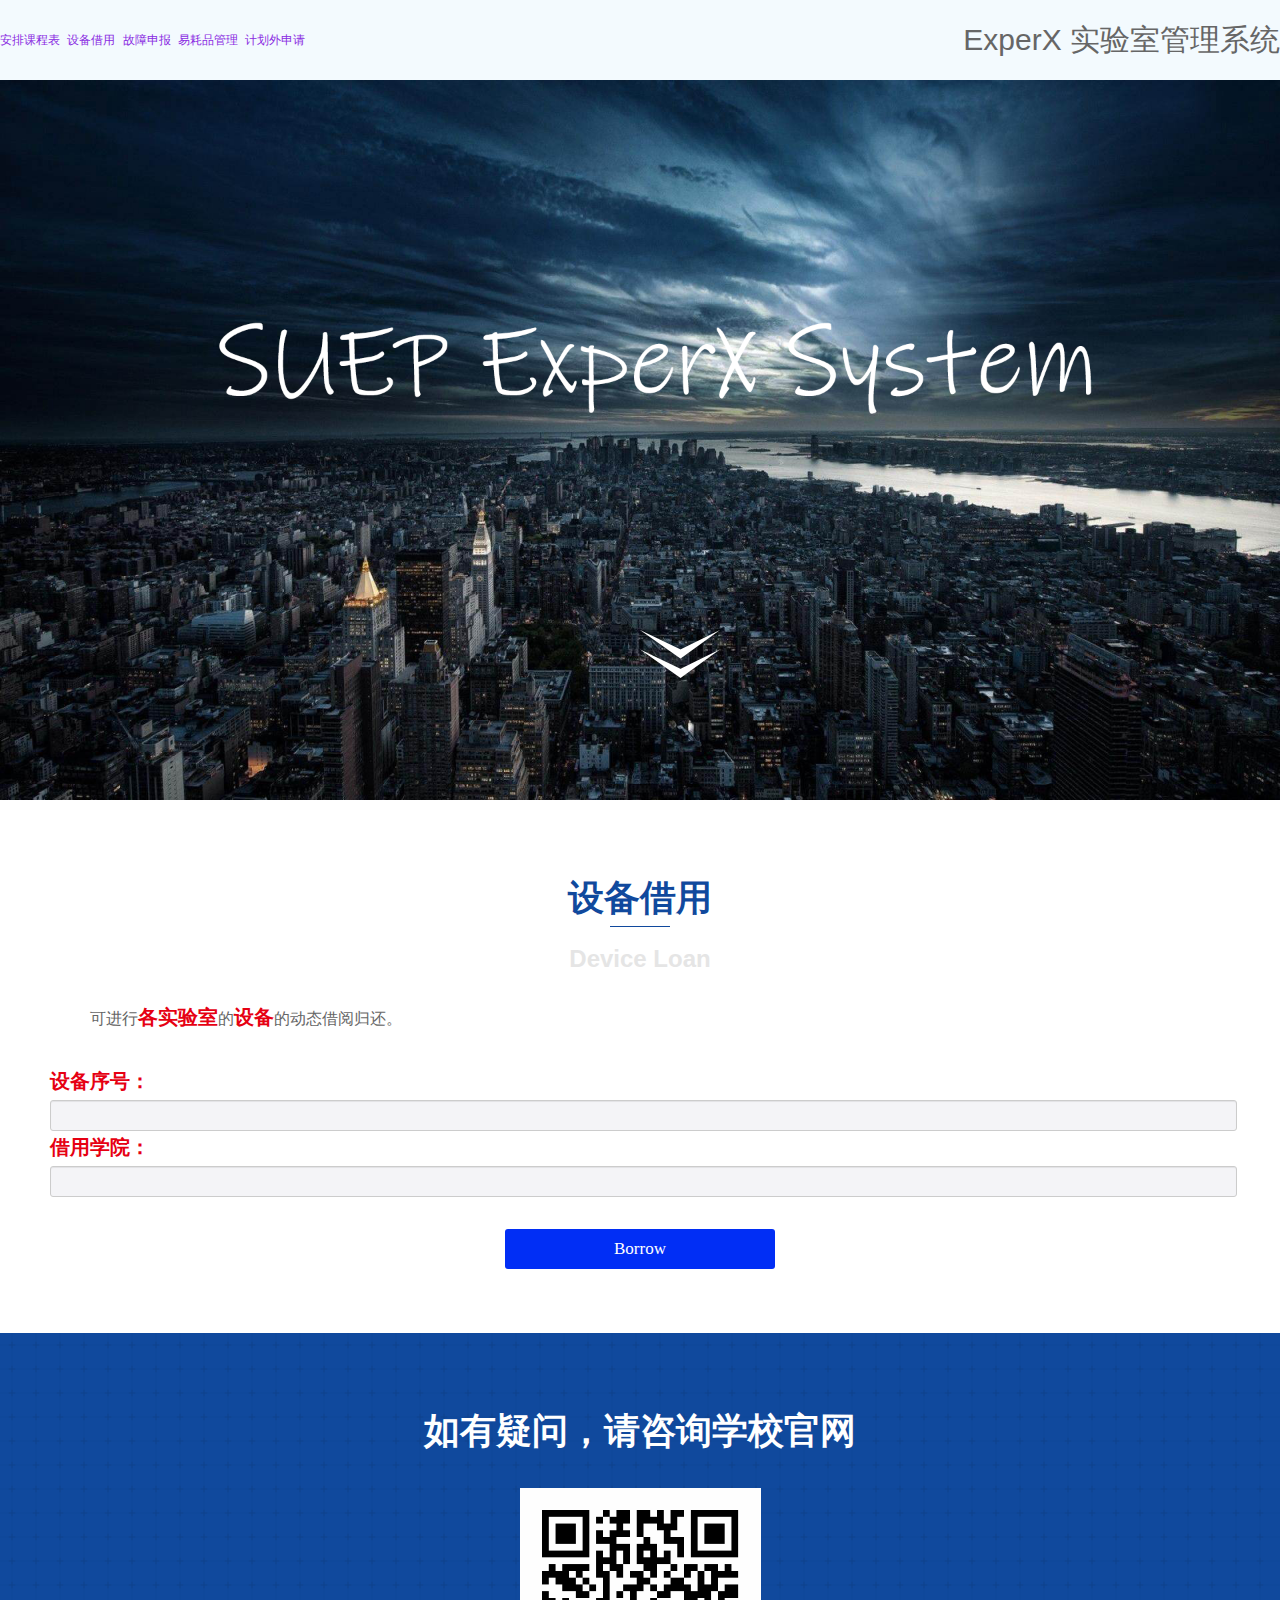
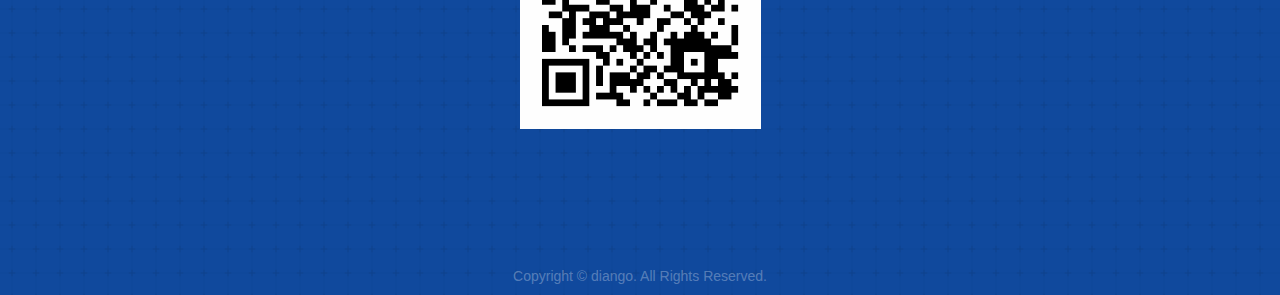
==== commit 8f5b2aa4: "last" ====
--- a/equipbr.html
+++ b/equipbr.html
@@ -20,7 +20,7 @@
         <div class='contrl pc'>
             <ul>
                 <li><a href="kcb.html">安排课程表</a></li>
-                <li><a href="equipbr.html">设备借还</a></li>
+                <li><a href="equipbr.html">设备借用</a></li>
                 <li><a href="forerror.html">故障申报</a></li>
                 <li><a href="yharrange.html">易耗品管理</a></li>
                 <li><a href="outplan.html">计划外申请</a></li>
@@ -51,7 +51,7 @@
 
     <div class="about part" id="id1">
         <div class="part-title">
-            <h1>设备借还</h1>
+            <h1>设备借用</h1>
             <p class="line"></p>
             <p class="en">Device Loan</p>
         </div>
@@ -60,29 +60,17 @@
 
         </p>
 
+        <form action="http://192.168.101.37:3000/actual_use_count/UseNumAdd" id='equipadd'>
+            <!-- 不知道到时候实现返回的数据是啥样，从简还是  所以先这样8 -->
+            <p class='text'>
+                <strong>设备序号：</strong> <input type="text" name="id" class='input-text' />
+                <strong>借用学院：</strong> <input type="text" name="col" class='input-text' />
+                <br>
+                <br>
+                <button type="button" id='submitequip' class="login-button">Borrow</button>
 
-        <!-- 不知道到时候实现返回的数据是啥样，从简还是  所以先这样8 -->
-        <p class='text'>
-            <strong>实验室房间号：</strong> <input type="text" name="roomid" class='input-text' />
-            <strong>使用时间：</strong> <input type="text" name="time" class='input-text' />
-            <strong>使用人：</strong> <input type="text" name="person" class='input-text' />
-            <button type="submit" value="Submit" class="login-button" key=''>提交</button>
-
-        </p>
-        <p class='text'>
-            <strong>实验室房间号：</strong> <input type="text" name="roomid" class='input-text' />
-            <strong>使用时间：</strong> <input type="text" name="time" class='input-text' />
-            <strong>使用人：</strong> <input type="text" name="person" class='input-text' />
-            <button type="submit" value="Submit" class="login-button" key=''>提交</button>
-
-        </p>
-        <p class='text'>
-            <strong>实验室房间号：</strong> <input type="text" name="roomid" class='input-text' />
-            <strong>使用时间：</strong> <input type="text" name="time" class='input-text' />
-            <strong>使用人：</strong> <input type="text" name="person" class='input-text' />
-            <button type="submit" value="Submit" class="login-button" key=''>提交</button>
-
-        </p>
+            </p>
+        </form>
         <br>
         <br>
 
@@ -102,8 +90,30 @@
 </body>
 
 <script>
+    $(document).ready(function() {
+        $("#submitequip").click(function() {
 
+            var targetUrl = $("#equipadd").attr("action");
+            var data = $("#equipadd").serialize();
+            $.ajax({
+                type: 'get',
+                url: targetUrl,
+                cache: false,
+                data: data,
+                dataType: 'json',
+                success: function(data) {
+                    alert('添加成功');
+                    $("#equipadd input").each(function() {
+                        $(this).val('');
+                    });
+                },
+                error: function() {
+                    alert("录入失败")
+                }
+            })
 
+        })
+    })
 </script>
 
 
--- a/css/index.css
+++ b/css/index.css
@@ -533,6 +533,12 @@
     font-weight: bold;
 }
 
+.yihaosh .text strong {
+    color: #e60012;
+    font-size: 20px;
+    font-weight: bold;
+}
+
 .benefit-list .content {
     padding-top: 36px;
     display: inline-block;
